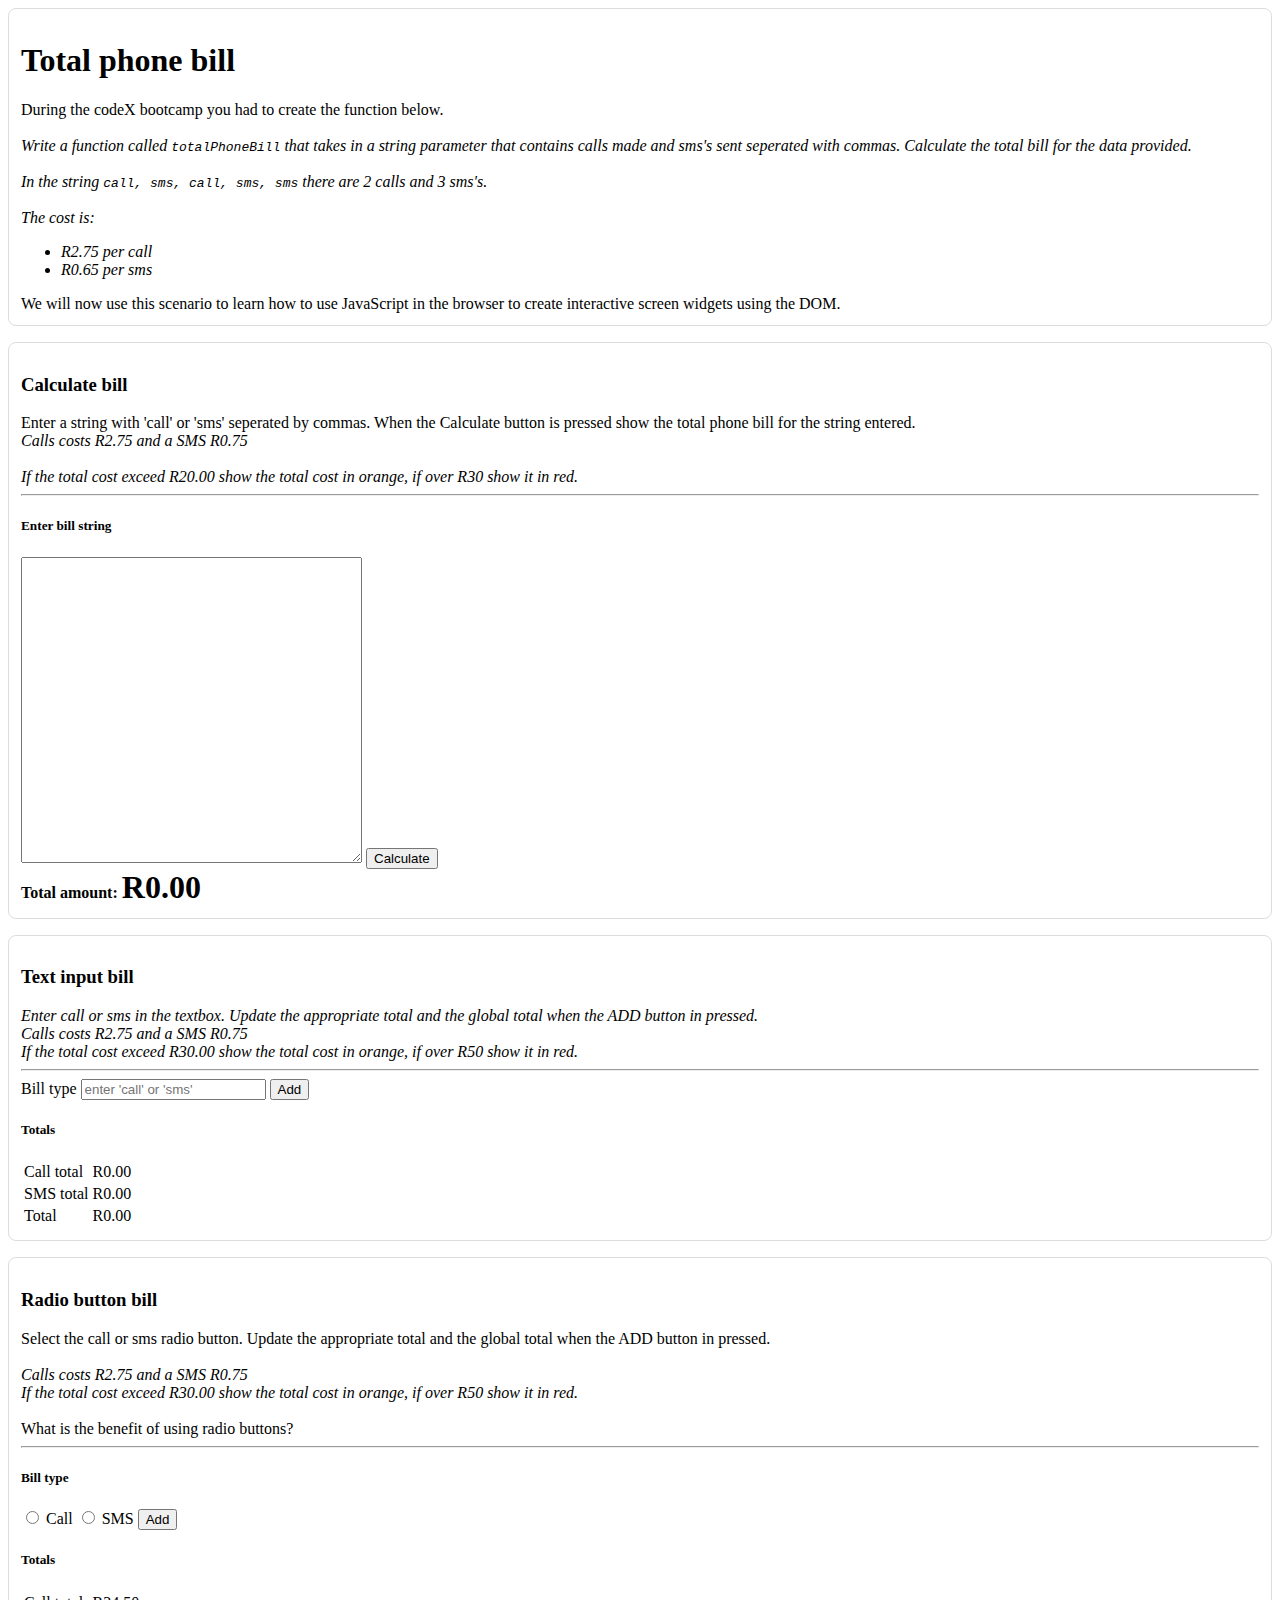
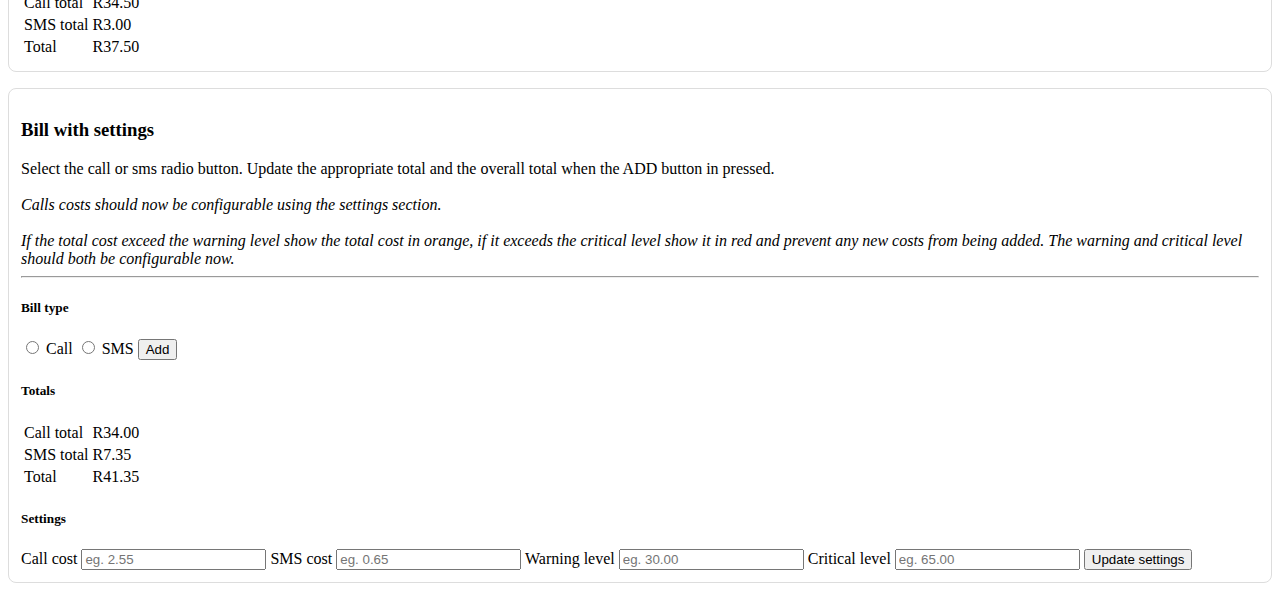
==== index.html @ 9d3f26c1 "first commit after forking and cloning" ====
<!DOCTYPE html>
<html>
  <head>
    <meta charset="utf-8">
    <title></title>
    <link rel="stylesheet" href="css/skeleton.css">
    <link rel="stylesheet" href="css/style.css">
  </head>
  <body>
    <div class="container">
      <div class="row">
        <div class="twelve columns box">
          <h1>Total phone bill</h1>

          <div class="">
            During the codeX bootcamp you had to create the function below.
          </div>

          <br>

          <div class="">
            <i>Write a function called <code>totalPhoneBill</code> that takes in a string parameter that contains calls made and sms's sent seperated with commas. Calculate the total bill for the data provided.
              <br><br>
              In the string <code>call, sms, call, sms, sms</code> there are 2 calls and 3 sms's.
              <br>
              <br>
              The cost is:
              <ul>
                <li>R2.75 per call</li>
                <li>R0.65 per sms</li>
              </ul>

            </i>
          </div>

          <div class="">
              We will now use this scenario to learn how to use JavaScript in the browser to create interactive screen widgets using the DOM.
          </div>
        </div>
      </div>
      <div class="row">
        <div class="six columns box">
          <h3>Calculate bill</h3>
          Enter a string with 'call' or 'sms' seperated by commas. When the Calculate button is pressed show the total phone bill for the string entered.

          <div class="">
            <i>Calls costs R2.75 and a SMS R0.75</i>
          </div>
          <br>
          <div class="">
            <i>If the total cost exceed R20.00 show the total cost in orange, if over R30 show it in red.</i>
          </div>

          <hr>

          <!-- billString calculateBtn billTotal -->

          <div class="row">
            <div class="eight columns">
              <h5>Enter bill string</h5>
              <textarea name="name" rows="20" cols="40" class="billString" class="billString" ></textarea>
              <button class="button-primary calculateBtn" on type="button" name="button">Calculate</button>
            </div>
            <div class="four columns">
              <strong>Total amount:</strong>
              <span class="total ">R<span class="billTotal">0.00</span> </span>
            </div>
          </div>
        </div>
        <div class="six columns box">
          <h3>Text input bill</h3>

          <div class="">
            <i>Enter call or sms in the textbox. Update the appropriate total and the global total when the ADD button in pressed.</i>
          </div>
          <div class="">
            <i>Calls costs R2.75 and a SMS R0.75</i>
          </div>

          <div class="">
            <i>If the total cost exceed R30.00 show the total cost in orange, if over R50 show it in red.</i>
          </div>

          <hr>

          <div class="row">
            <div class="six columns">

              <label for="">Bill type</label>
              <input type="text" name="" value="" placeholder="enter 'call' or 'sms' " class="billTypeText">
              <button class="button-primary addToBillBtn" type="button" name="button" >Add</button>
          </div>
            <div class="six columns">
              <h5>Totals</h5>
              <table>
                <tr>
                  <td>Call total</td>
                  <td>R<span class="callTotalOne">0.00</span></td>
                </tr>
                <tr>
                  <td>SMS total</td>
                  <td>R<span class="smsTotalOne">0.00</span></td>
                </tr>
                <tr>
                  <td>Total</td>
                  <td class="red">R<span class="totalOne">0.00</span></td>
                </tr>
              </table>
            </div>
          </div>
        </div>

      </div>
      <div class="row">
        <div class="six columns box">
          <h3>Radio button bill</h3>

          <div class="">
            Select the call or sms radio button. Update the appropriate total and the global total when the ADD button in pressed.
          </div>
          <br>
          <div class="">
            <i>Calls costs R2.75 and a SMS R0.75</i>
          </div>

          <div class="">
            <i>If the total cost exceed R30.00 show the total cost in orange, if over R50 show it in red.</i>
          </div>
          <br>
          <div class="">
            What is the benefit of using radio buttons?
          </div>

          <hr>

          <div class="row">
            <div class="six columns">
              <h5>Bill type</h5>
              <label class="">
                <input type="radio" name="billItemType" class="billItemTypeRadio" value="call">
                <span class="label-body">Call</span>
              </label>
              <label class="">
                <input type="radio" name="billItemType" class="billItemTypeRadio" value="sms">
                <span class="label-body" >SMS</span>
              </label>
              <button class="button-primary radioBillAddBtn" type="button" name="button">Add</button>
            </div>
            <div class="six columns">
                  <h5>Totals</h5>
                  <table>
                    <tr>
                      <td>Call total</td>
                      <td>R<span class="callTotalTwo">34.50</span></td>
                    </tr>
                    <tr>
                      <td>SMS total</td>
                      <td>R<span class="smsTotalTwo">3.00</span></td>
                    </tr>
                    <tr >
                      <td>Total</td>
                      <td class="orange" >R<span class="totalTwo">37.50</span></td>
                    </tr>
                  </table>
            </div>
          </div>
        </div>
        <div class="six columns box">
          <h3>Bill with settings</h3>
          <div class="">
            Select the call or sms radio button. Update the appropriate total and the overall total when the ADD button in pressed.
          </div>
          <br>
          <div class="">
            <i>Calls costs should now be configurable using the settings section.</i>
          </div>
          <br>
          <div class="">
            <i>If the total cost exceed the warning level show the total cost in orange, if it exceeds the critical level show it in red and prevent any new costs from being added. The  warning and critical level should both be configurable now.</i>
          </div>

          <hr>

          <div class="row">

            <div class="six columns">
              <h5>Bill type</h5>
              <label class="">
                <input type="radio" name="billItemTypeWithSettings" class="billItemTypeWithSettings">
                <span class="label-body">Call</span>
              </label>
              <label class="">
                <input type="radio" name="billItemTypeWithSettings" class="billItemTypeWithSettings">
                <span class="label-body" >SMS</span>
              </label>
              <button class="button-primary" type="button" name="button">Add</button>

              <h5>Totals</h5>
                  <table>
                    <tr>
                      <td>Call total</td>
                      <td>R<span class="callTotalSettings">34.00</span> </td>
                    </tr>
                    <tr>
                      <td>SMS total</td>
                      <td>R<span class="smsTotalSettings">7.35</span> </td>
                    </tr>
                    <tr>
                      <td>Total</td>
                      <td> R<span class="totalSettings">41.35</span> </td>
                    </tr>
                  </table>

            </div>
            <div class="six columns">
              <h5>Settings</h5>
              <label for="exampleEmailInput">Call cost</label>
              <input class="u-full-width callCostSetting" type="number" placeholder="eg. 2.55">
              <label for="exampleEmailInput">SMS cost</label>
              <input class="u-full-width smsCostSetting" type="number" placeholder="eg. 0.65" >
              <label for="">Warning level</label>
              <input class="u-full-width warningLevelSetting " type="number" placeholder="eg. 30.00" class="warningLevel" >
              <label for="">Critical level</label>
              <input class="u-full-width criticalLevelSetting" type="number" placeholder="eg. 65.00" >
              <button class="button-primary updateSettings" type="button" name="button">Update settings</button>

            </div>
          </div>
        </div>
      </div>
    </div>
    <script src="js/calculate-bill.js" charset="utf-8"></script>
    <script src="js/text-bill.js" charset="utf-8"></script>
    <script src="js/radio-bill.js" charset="utf-8"></script>
    <script src="js/settings-bill.js" charset="utf-8"></script>

  </body>
</html>
---- css/style.css ----
.box {
  padding: 0.75em;
  border-radius : 0.5em;
  border : 1px solid #ddd;
  height: auto;
  margin-bottom: 1em;
}

.warning {
  color: orange;
  font-weight: bold;
}
.danger {
  color: red;
  font-weight: bold;
}

.total {
  font-weight: bold;
  font-size: 2em;
}
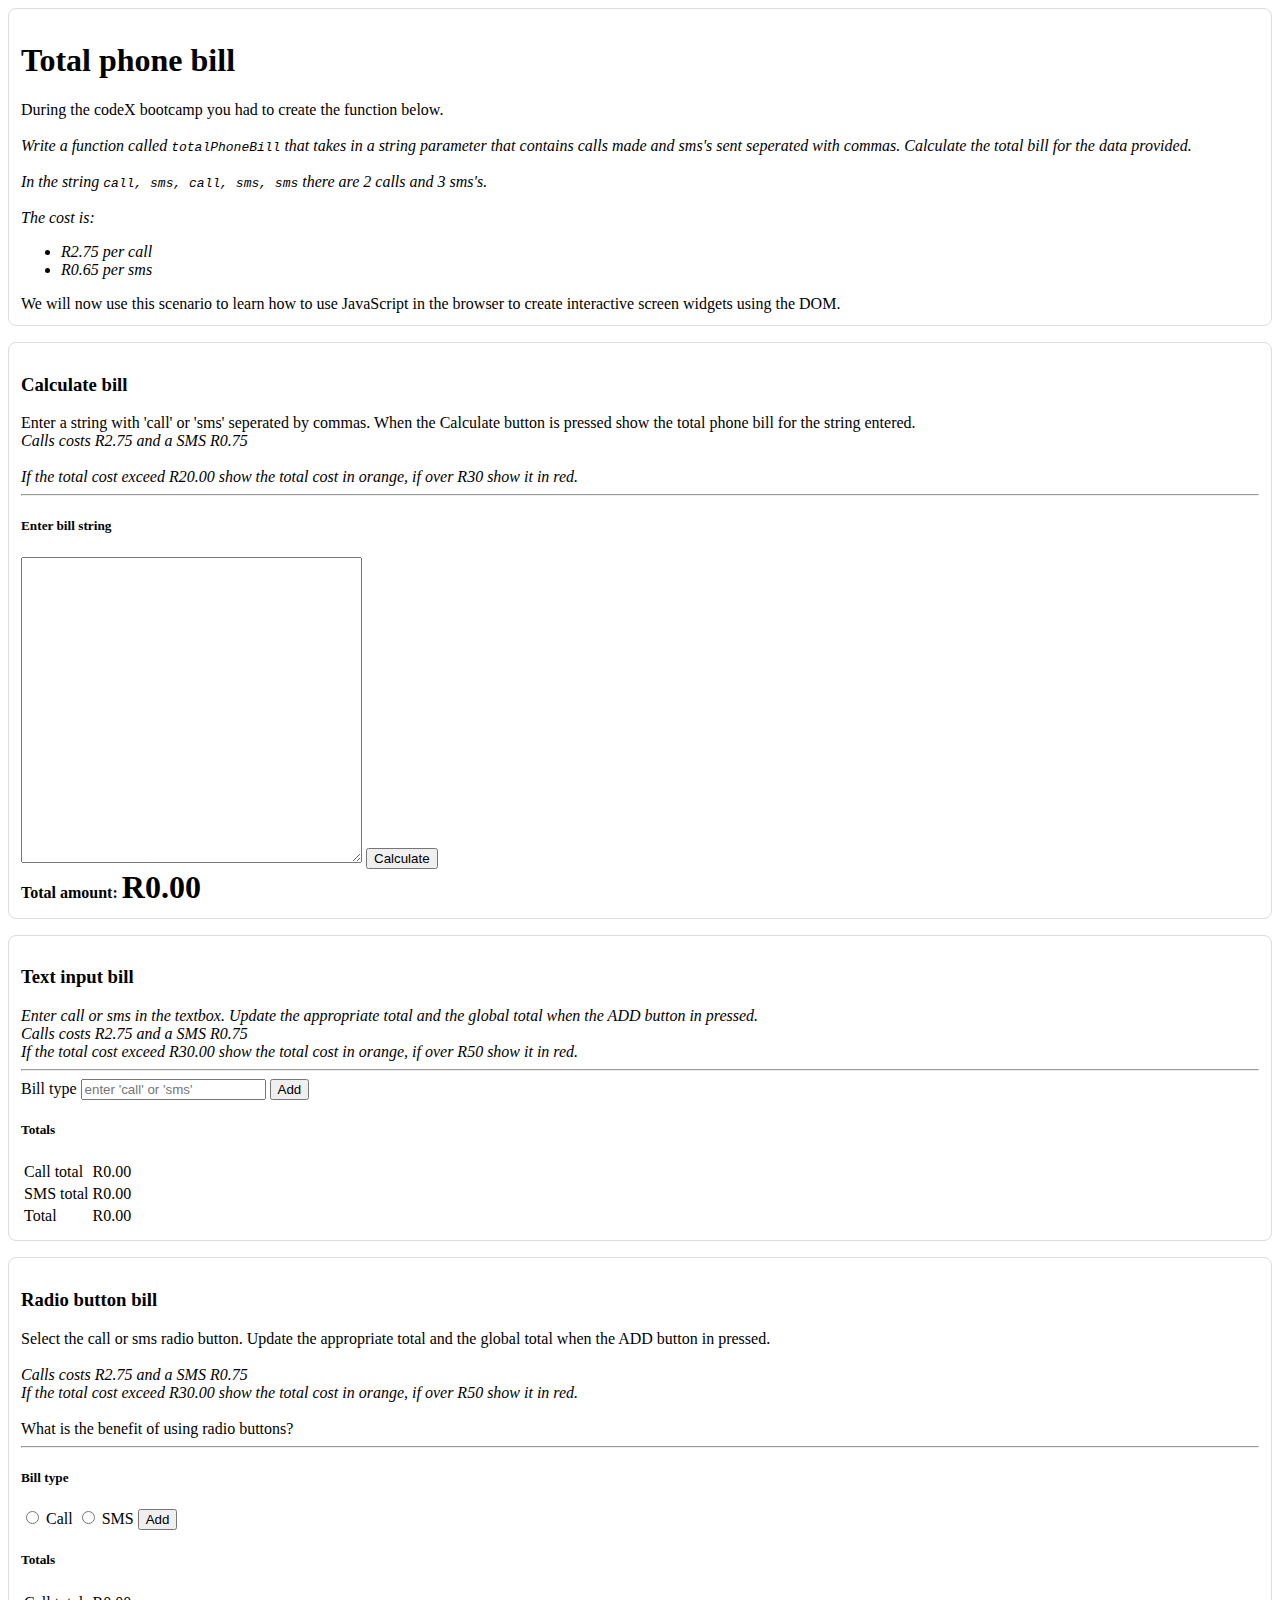
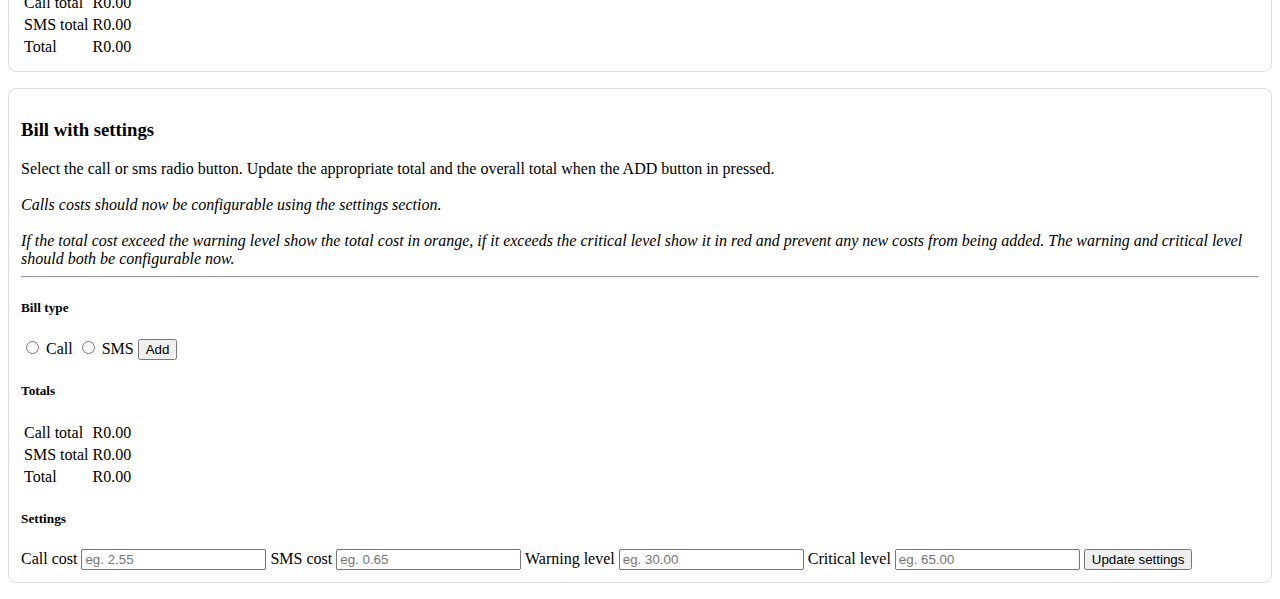
==== commit f5112009: "initial commit" ====
--- a/index.html
+++ b/index.html
@@ -151,15 +151,15 @@
                   <table>
                     <tr>
                       <td>Call total</td>
-                      <td>R<span class="callTotalTwo">34.50</span></td>
+                      <td>R<span class="callTotalThree">0.00</span></td>
                     </tr>
                     <tr>
                       <td>SMS total</td>
-                      <td>R<span class="smsTotalTwo">3.00</span></td>
+                      <td>R<span class="smsTotalThree">0.00</span></td>
                     </tr>
                     <tr >
                       <td>Total</td>
-                      <td class="orange" >R<span class="totalTwo">37.50</span></td>
+                      <td class="orange" >R<span class="totalThree">0.00</span></td>
                     </tr>
                   </table>
             </div>
@@ -186,28 +186,28 @@
             <div class="six columns">
               <h5>Bill type</h5>
               <label class="">
-                <input type="radio" name="billItemTypeWithSettings" class="billItemTypeWithSettings">
+                <input type="radio" name="billItemTypeWithSettings" class="billItemTypeWithSettings" value="call">
                 <span class="label-body">Call</span>
               </label>
               <label class="">
-                <input type="radio" name="billItemTypeWithSettings" class="billItemTypeWithSettings">
+                <input type="radio" name="billItemTypeWithSettings" class="billItemTypeWithSettings" value="sms">
                 <span class="label-body" >SMS</span>
               </label>
-              <button class="button-primary" type="button" name="button">Add</button>
+              <button class="button-primary radioBillAddButton" type="button" name="button">Add</button>
 
               <h5>Totals</h5>
                   <table>
                     <tr>
                       <td>Call total</td>
-                      <td>R<span class="callTotalSettings">34.00</span> </td>
+                      <td>R<span class="callTotalSettings">0.00</span> </td>
                     </tr>
                     <tr>
                       <td>SMS total</td>
-                      <td>R<span class="smsTotalSettings">7.35</span> </td>
+                      <td>R<span class="smsTotalSettings">0.00</span> </td>
                     </tr>
                     <tr>
                       <td>Total</td>
-                      <td> R<span class="totalSettings">41.35</span> </td>
+                      <td> R<span class="totalSettings">0.00</span> </td>
                     </tr>
                   </table>
 
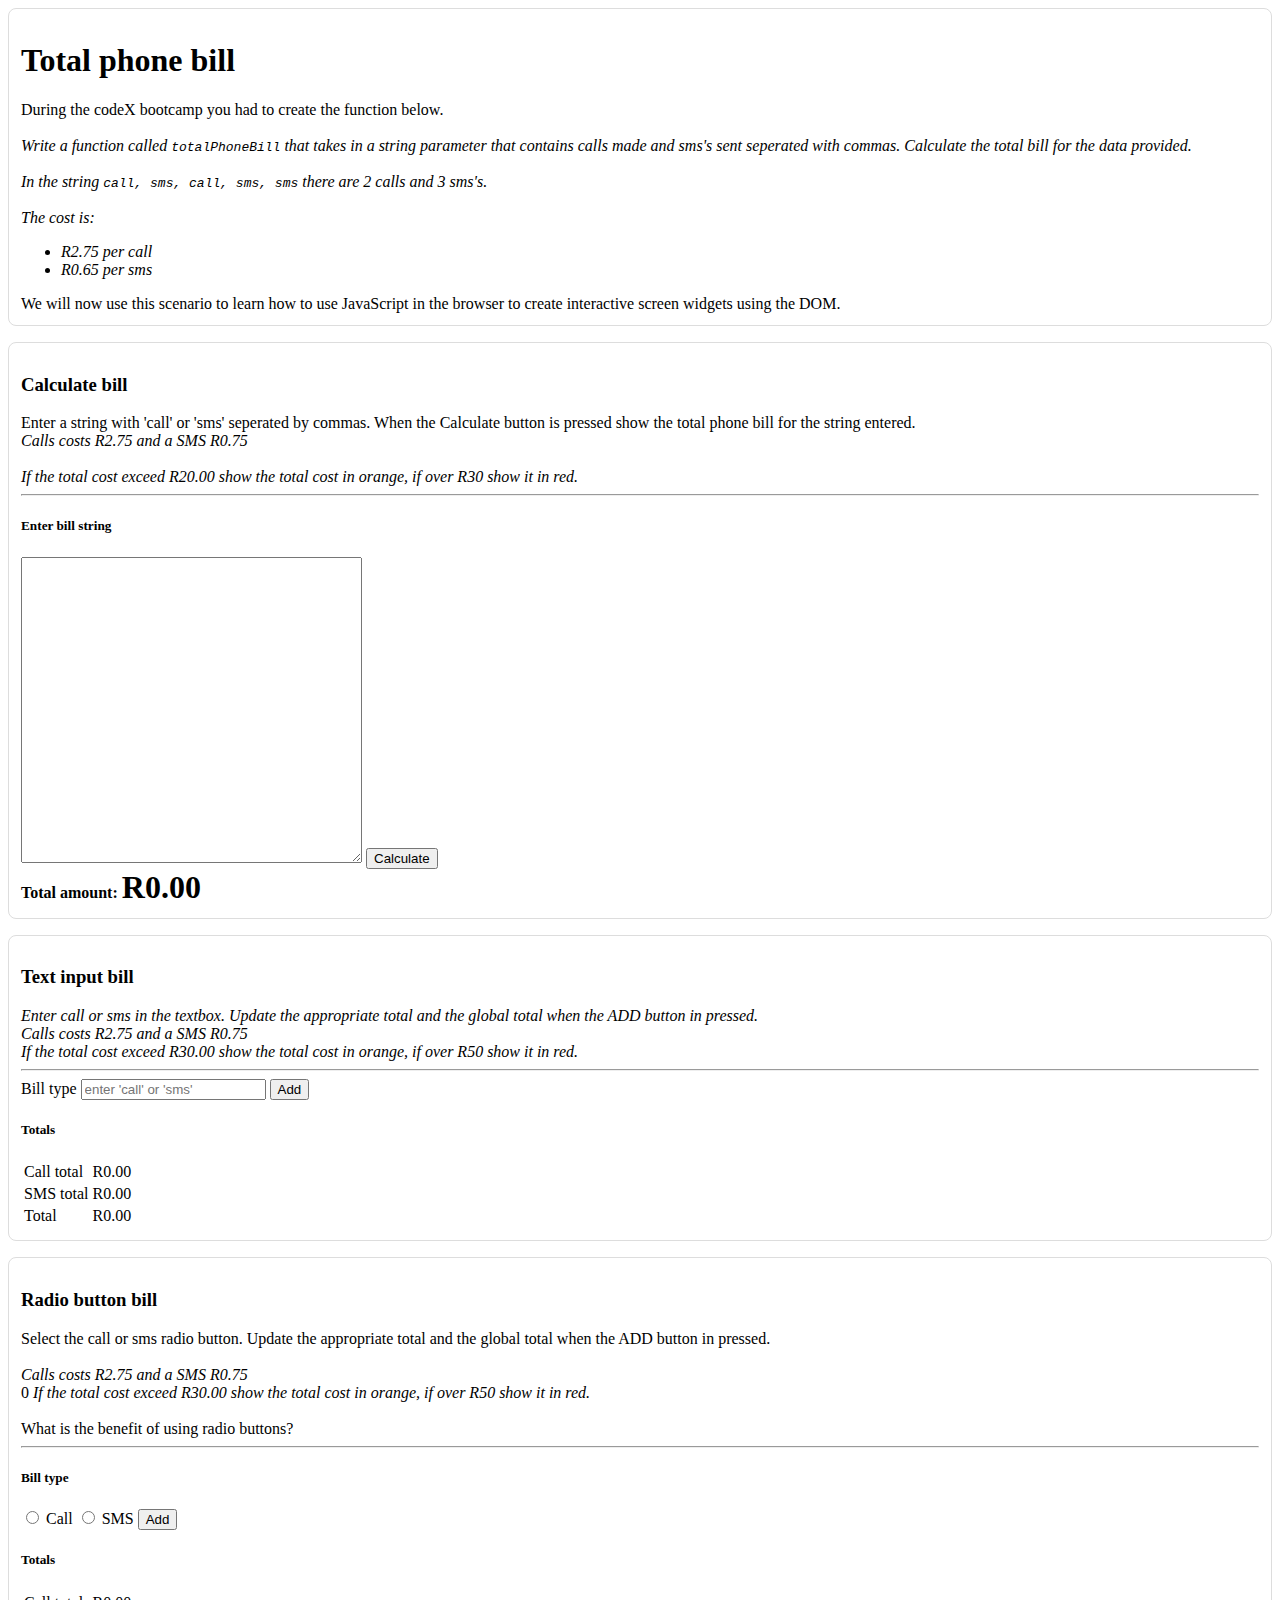
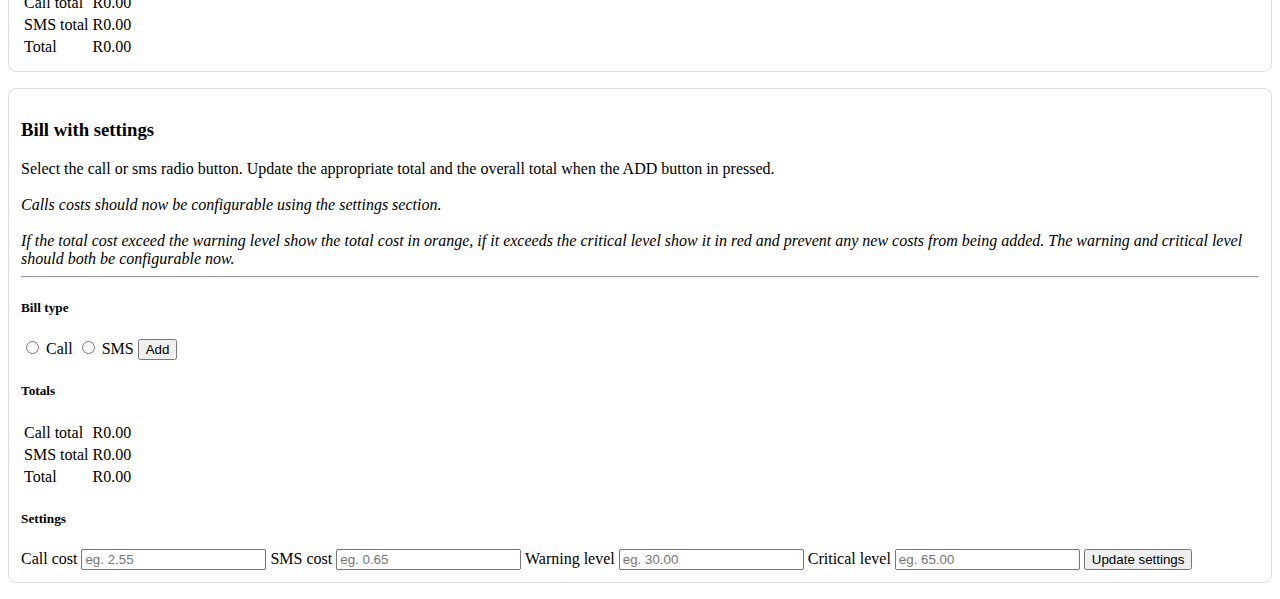
==== commit 56946064: "initial commit" ====
--- a/index.html
+++ b/index.html
@@ -123,7 +123,7 @@
             <i>Calls costs R2.75 and a SMS R0.75</i>
           </div>
 
-          <div class="">
+          <div class="">0
             <i>If the total cost exceed R30.00 show the total cost in orange, if over R50 show it in red.</i>
           </div>
           <br>
@@ -151,15 +151,15 @@
                   <table>
                     <tr>
                       <td>Call total</td>
-                      <td>R<span class="callTotalThree">0.00</span></td>
+                      <td>R<span class="callTotalTwo">0.00</span></td>
                     </tr>
                     <tr>
                       <td>SMS total</td>
-                      <td>R<span class="smsTotalThree">0.00</span></td>
+                      <td>R<span class="smsTotalTwo">0.00</span></td>
                     </tr>
                     <tr >
                       <td>Total</td>
-                      <td class="orange" >R<span class="totalThree">0.00</span></td>
+                      <td class="orange" >R<span class="totalTwo">0.00</span></td>
                     </tr>
                   </table>
             </div>
--- a/css/style.css
+++ b/css/style.css
@@ -14,7 +14,10 @@
   color: red;
   font-weight: bold;
 }
-
+.normal {
+  color: black;
+  font-weight: bold;
+}
 .total {
   font-weight: bold;
   font-size: 2em;
